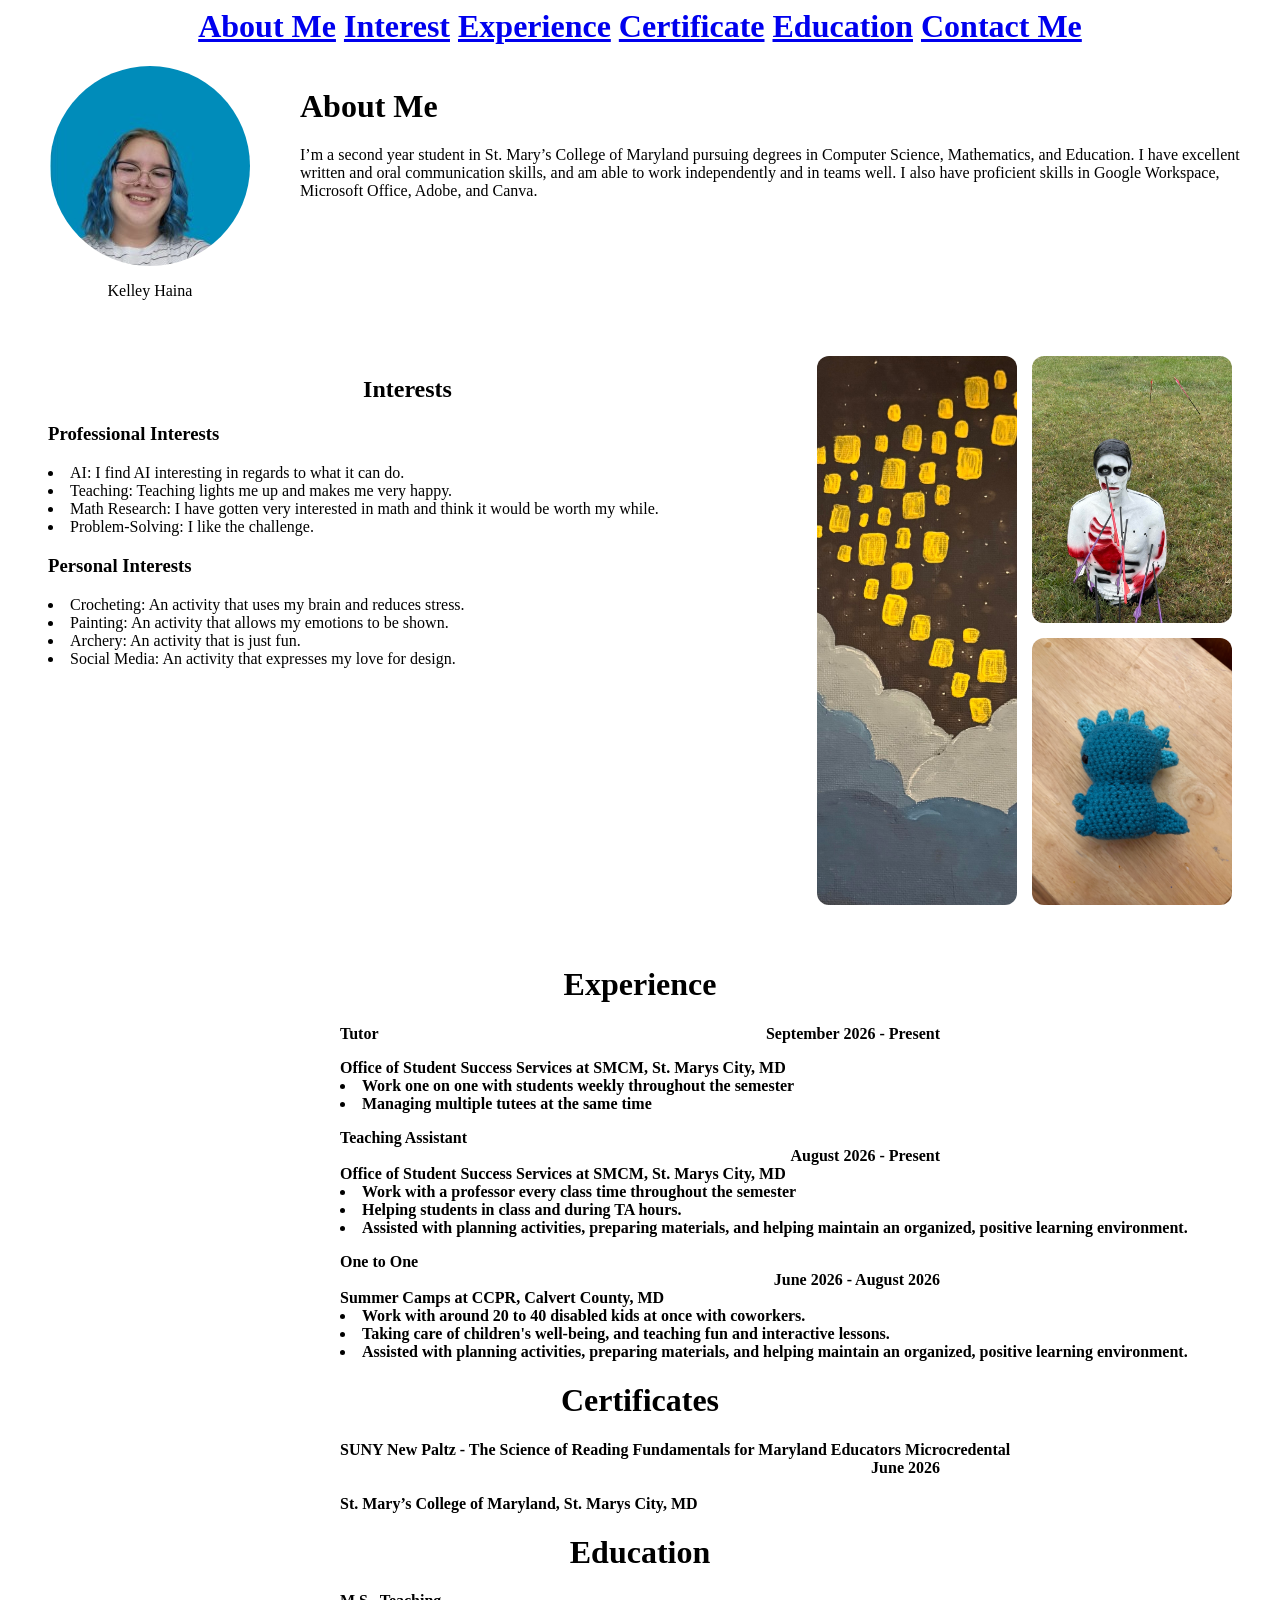
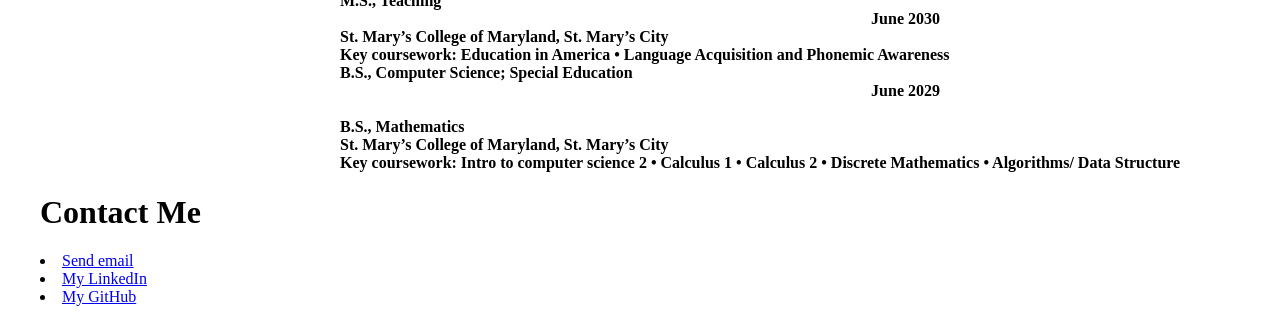
==== index.html @ e9c02467 "tutor date fix pt3" ====
<html>
<link rel="stylesheet" href="style.css">

<head>
  <title> Welcome to My Portfolio</title>
</head>

<body>
  <div class="navigationBar">
    <h1> <a href="#aboutMe">About Me</a>
      <a href="#interest">Interest</a>
      <a href="#experience">Experience</a>
      <a href="#certificate">Certificate</a>
      <a href="#education">Education</a>
      <a href="#contactMe">Contact Me</a>
    </h1>
  </div>
  <div class="containerAB">
    <div class="leftAB">
      <img src="img/Images.jpg" alt="Image">
      <p>Kelley Haina</p>
    </div>

    <div class="rightAB">
      <h1 id="aboutMe"> About Me </h1>
      <p>I’m a second year student in St. Mary’s College of Maryland pursuing degrees in Computer Science, Mathematics,
        and
        Education. I have excellent written and oral communication skills, and am able to work independently and in
        teams
        well. I also have proficient skills in Google Workspace, Microsoft Office, Adobe, and Canva.</p>
    </div>
  </div>
</body>

<body>
  <section class="projects">
    <div class="text-content">
      <h1 id="interest"> Interests </h1>
      <h3>Professional Interests</h3>
      <p>
        <li>AI: I find AI interesting in regards to what it can do.</li>
        <li>Teaching: Teaching lights me up and makes me very happy. </li>
        <li>Math Research: I have gotten very interested in math and think it would be worth my while. </li>
        <li>Problem-Solving: I like the challenge. </li>
      <h3>Personal Interests</h3>
      <p>
        <li>Crocheting: An activity that uses my brain and reduces stress. </li>
        <li>Painting: An activity that allows my emotions to be shown. </li>
        <li>Archery: An activity that is just fun. </li>
        <li>Social Media: An activity that expresses my love for design. </li>
      </p>
    </div>
    <div class="image-grid">
      <img src="img/painting.jpg" alt="Painting" class="medium-img">
      <img src="img/archery.jpg" alt="Archery" class="small-img">
      <img src="img/crochet.jpg" alt="Crochet" class="large-img">
    </div>
  </section>
</body>

<body>
  <div class="page">
    <div class="header">
      <h1 id="experience"> Experience</h1>
    </div>
    <div class="helper">
      <div class="title">Tutor</div>
      <div class="date">September 2026 - Present</div>
    </div>
    <p>
    <div class="title">Office of Student Success Services at SMCM, St. Marys City, MD <br>
      <li>Work one on one with students weekly throughout the semester</li>
      <li>Managing multiple tutees at the same time</li>
    </div>
    </p>
    <p> <b>
        <div class="title">Teaching Assistant</div>
        <div class="date">August 2026 - Present</div>
      </b>
    <div class="title">Office of Student Success Services at SMCM, St. Marys City, MD <br>
      <li>Work with a professor every class time throughout the semester</li>
      <li>Helping students in class and during TA hours.</li>
      <li>Assisted with planning activities, preparing materials, and helping maintain an organized, positive learning
        environment.</li>
    </div>
    </p>
    <p> <b>
        <div class="title">One to One</div>
        <div class="date"> June 2026 - August 2026</div>
      </b>
    <div class="title">Summer Camps at CCPR, Calvert County, MD <br>
      <li>Work with around 20 to 40 disabled kids at once with coworkers.</li>
      <li>Taking care of children's well-being, and teaching fun and interactive lessons.</li>
      <li>Assisted with planning activities, preparing materials, and helping maintain an organized, positive learning
        environment.</li>
    </div>
    </p>
  </div>
</body>

<body>
  <div class="page">
    <div class="header">
      <h1 id="certificate"> Certificates </h1>
    </div>
    <p><b>
        <div class="title">SUNY New Paltz - The Science of Reading Fundamentals for Maryland Educators
          Microcredental</div>
        <div class="date">June 2026</div>
      </b><br>
    <div class="title">St. Mary’s College of Maryland, St. Marys City, MD</div>
    </p>
  </div>
</body>

<body>
  <div class="page">
    <div class="header">
      <h1 id="education"> Education </h1>
    </div>
    <p>
    <div class="title"><b>M.S., Teaching</div>
    <div class="date">June 2030</b></div>
    <div class="title">St. Mary’s College of Maryland, St. Mary’s City<br>
      Key coursework: Education in America • Language Acquisition and Phonemic Awareness
    </div>
    <b>
      <div class="title">B.S., Computer Science; Special Education</div>
      <div class="date">June 2029 </div><br>
      <div class="title">B.S., Mathematics</div>
    </b>
    <div class="title">St. Mary’s College of Maryland, St. Mary’s City<br>
      Key coursework: Intro to computer science 2 • Calculus 1 • Calculus 2 • Discrete Mathematics • Algorithms/ Data
      Structure
    </div>
    </p>
  </div>
</body>

<body>
  <div class="page">
    <h1 id="contactMe"> Contact Me </h1>
    <p>
      <li><a href="mailto:kahaina.smcm.edu">Send email</a><br></li>
      <li><a href="http://www.linkedin.com/in/kelley-haina">My LinkedIn</a><br></li>
      <li><a href="https://github.com/Kelley-H">My GitHub</a></li>
    </p>
  </div>
</body>

</html>
---- style.css ----
.containerAB {
    display: flex;
    align-items: flex-start;
    gap: 40px;
    max-width: 1200px;
    margin: 0 auto;
}

.leftAB {
    width: 220px;
    flex-shrink: 0;
    text-align: center;
}

.leftAB img {
    width: 200px;
    height: 200px;
    border-radius: 50%;
    object-fit: cover;
}

.rightAB {
    flex: 1;
}

.right h1 {
    margin-top: 0;
}

.navigationBar {
    text-align: center;
}

.projects {
    display: flex;
    justify-content: space-between;
    align-items: flex-start;
    gap: 50px;

    max-width: 1200px;
    margin: 0 auto;

    padding: 40px;
}

.text-content {
    flex: 1;
}

.text-content h1 {
    margin-bottom: 20px;
    text-align: center;
}

.image-grid {
    display: grid;
    grid-template-columns: 200px 200px;
    grid-template-rows: 100px 100px;
    gap: 15px;
}

.small-img {
    grid-row: span 3;
    height: 50px;
}

.medium-img {
    grid-row: span 4;
    height: 100px;
}

.large-img {
    grid-row: span 1;
    height: 200px;
}

.image-grid img {
    width: 100%;
    height: 100%;
    object-fit: cover;
    border-radius: 12px;
}

.helper {
    display: flex;
    justify-content: space-between;
    align-items: center;
}

.title,
.date {
    font-weight: bold;
}

.header {
    text-align: center;
}

.date {
    width: fit-content;
    margin-left: auto;
    margin-right: 25%;
}

.title {
    width: fit-content;
    margin-right: auto;
    margin-left: 25%;
}

.page {
    gap: 40px;
    max-width: 1200px;
    margin: 0 auto;
}
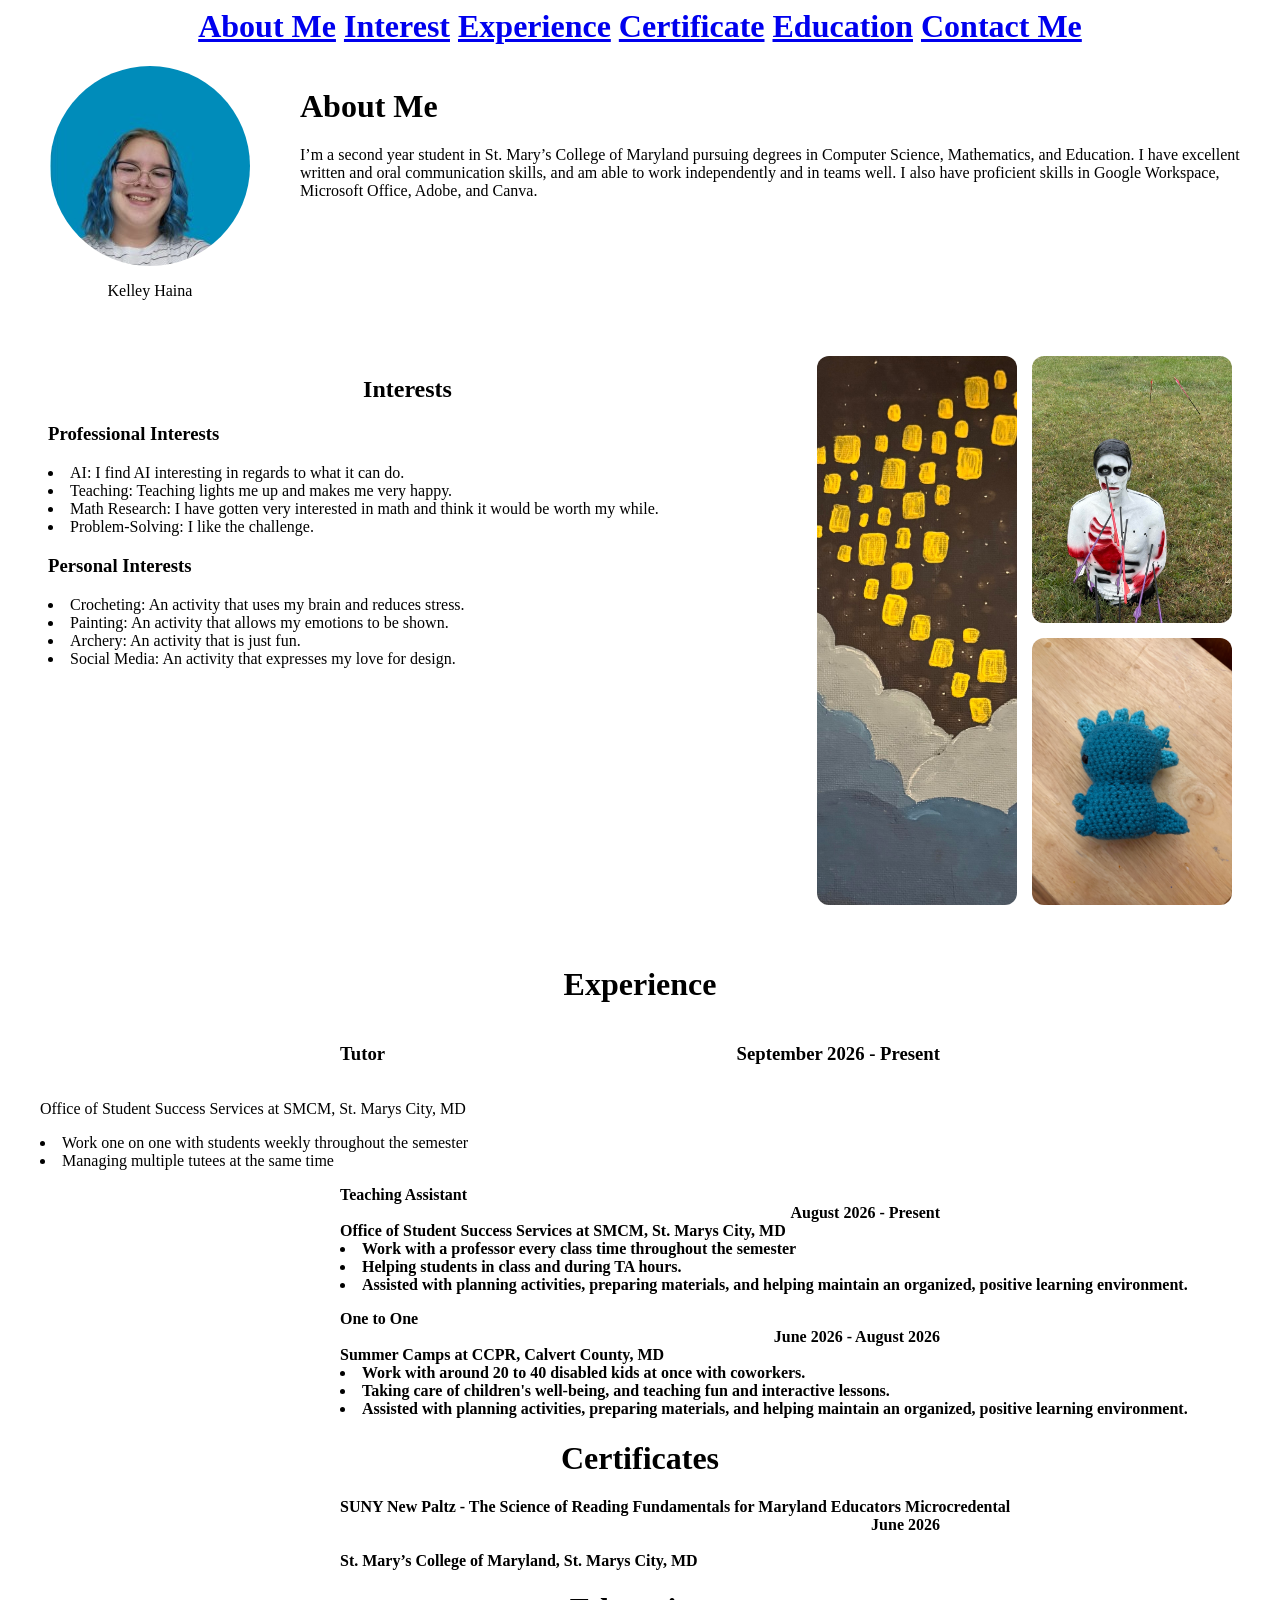
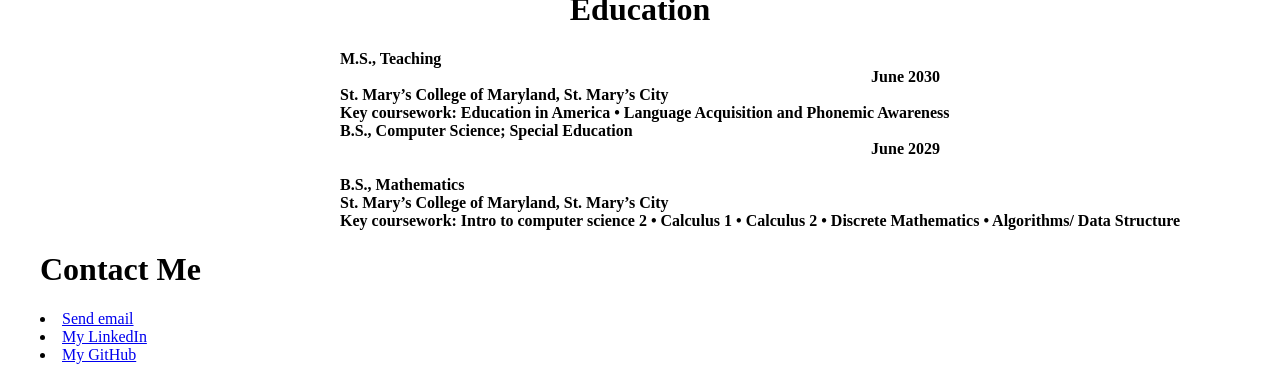
==== commit c43b7bbc: "tutor date fix pt4" ====
--- a/index.html
+++ b/index.html
@@ -64,14 +64,16 @@
       <h1 id="experience"> Experience</h1>
     </div>
     <div class="helper">
-      <div class="title">Tutor</div>
-      <div class="date">September 2026 - Present</div>
+      <div class="title">
+        <h3>Tutor</h3>
+      </div>
+      <div class="date">
+        <h3>September 2026 - Present</h3>
+      </div>
     </div>
-    <p>
-    <div class="title">Office of Student Success Services at SMCM, St. Marys City, MD <br>
+    <p>Office of Student Success Services at SMCM, St. Marys City, MD <br>
       <li>Work one on one with students weekly throughout the semester</li>
       <li>Managing multiple tutees at the same time</li>
-    </div>
     </p>
     <p> <b>
         <div class="title">Teaching Assistant</div>
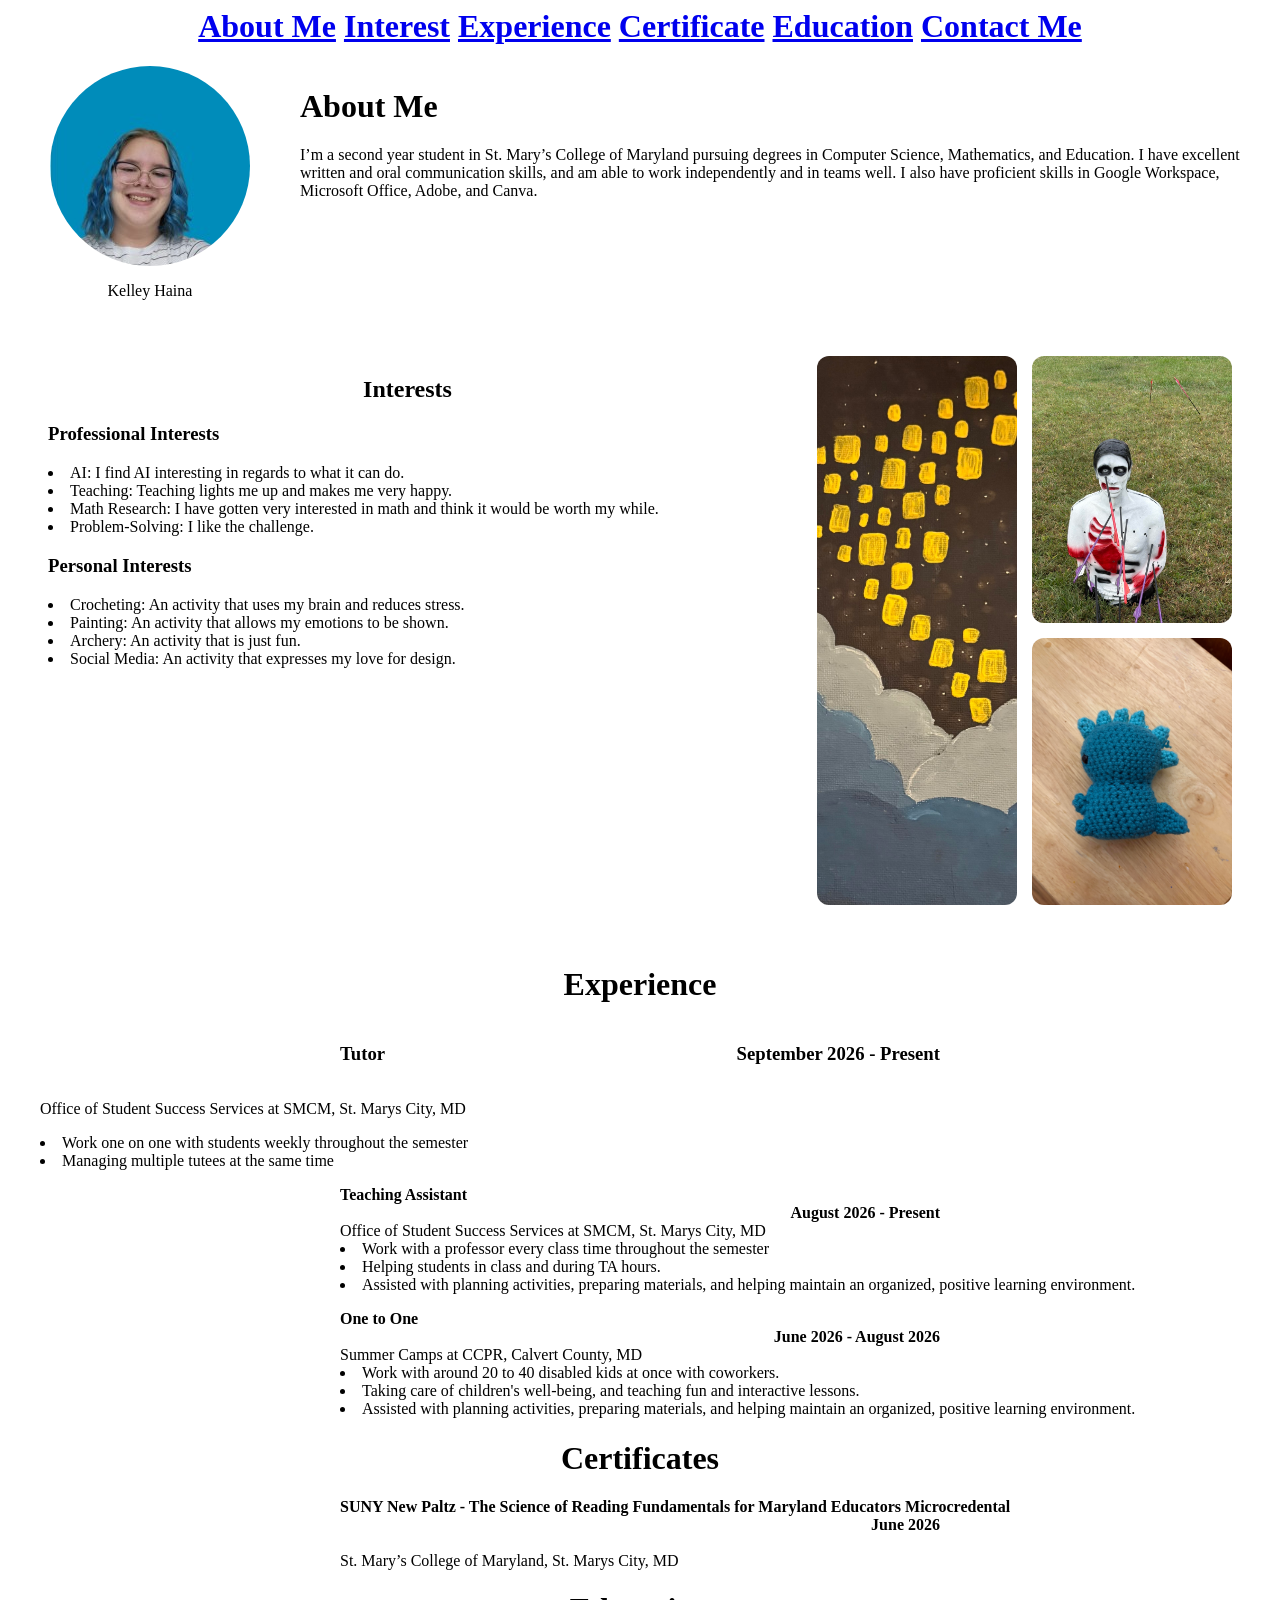
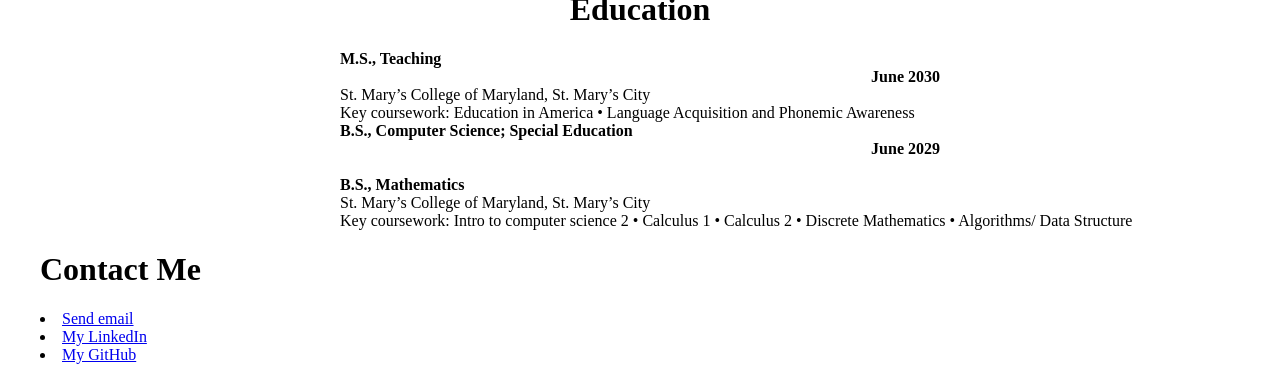
==== commit 9158b0a3: "tutoe date fix pt5" ====
--- a/index.html
+++ b/index.html
@@ -65,16 +65,18 @@
     </div>
     <div class="helper">
       <div class="title">
-        <h3>Tutor</h3>
+        <h3><b>Tutor</b></h3>
       </div>
       <div class="date">
-        <h3>September 2026 - Present</h3>
+        <h3><b>September 2026 - Present</b></h3>
       </div>
     </div>
-    <p>Office of Student Success Services at SMCM, St. Marys City, MD <br>
-      <li>Work one on one with students weekly throughout the semester</li>
-      <li>Managing multiple tutees at the same time</li>
-    </p>
+    <div class="body">
+      <p>Office of Student Success Services at SMCM, St. Marys City, MD <br>
+        <li>Work one on one with students weekly throughout the semester</li>
+        <li>Managing multiple tutees at the same time</li>
+      </p>
+    </div>
     <p> <b>
         <div class="title">Teaching Assistant</div>
         <div class="date">August 2026 - Present</div>
--- a/style.css
+++ b/style.css
@@ -87,11 +87,6 @@
     align-items: center;
 }
 
-.title,
-.date {
-    font-weight: bold;
-}
-
 .header {
     text-align: center;
 }
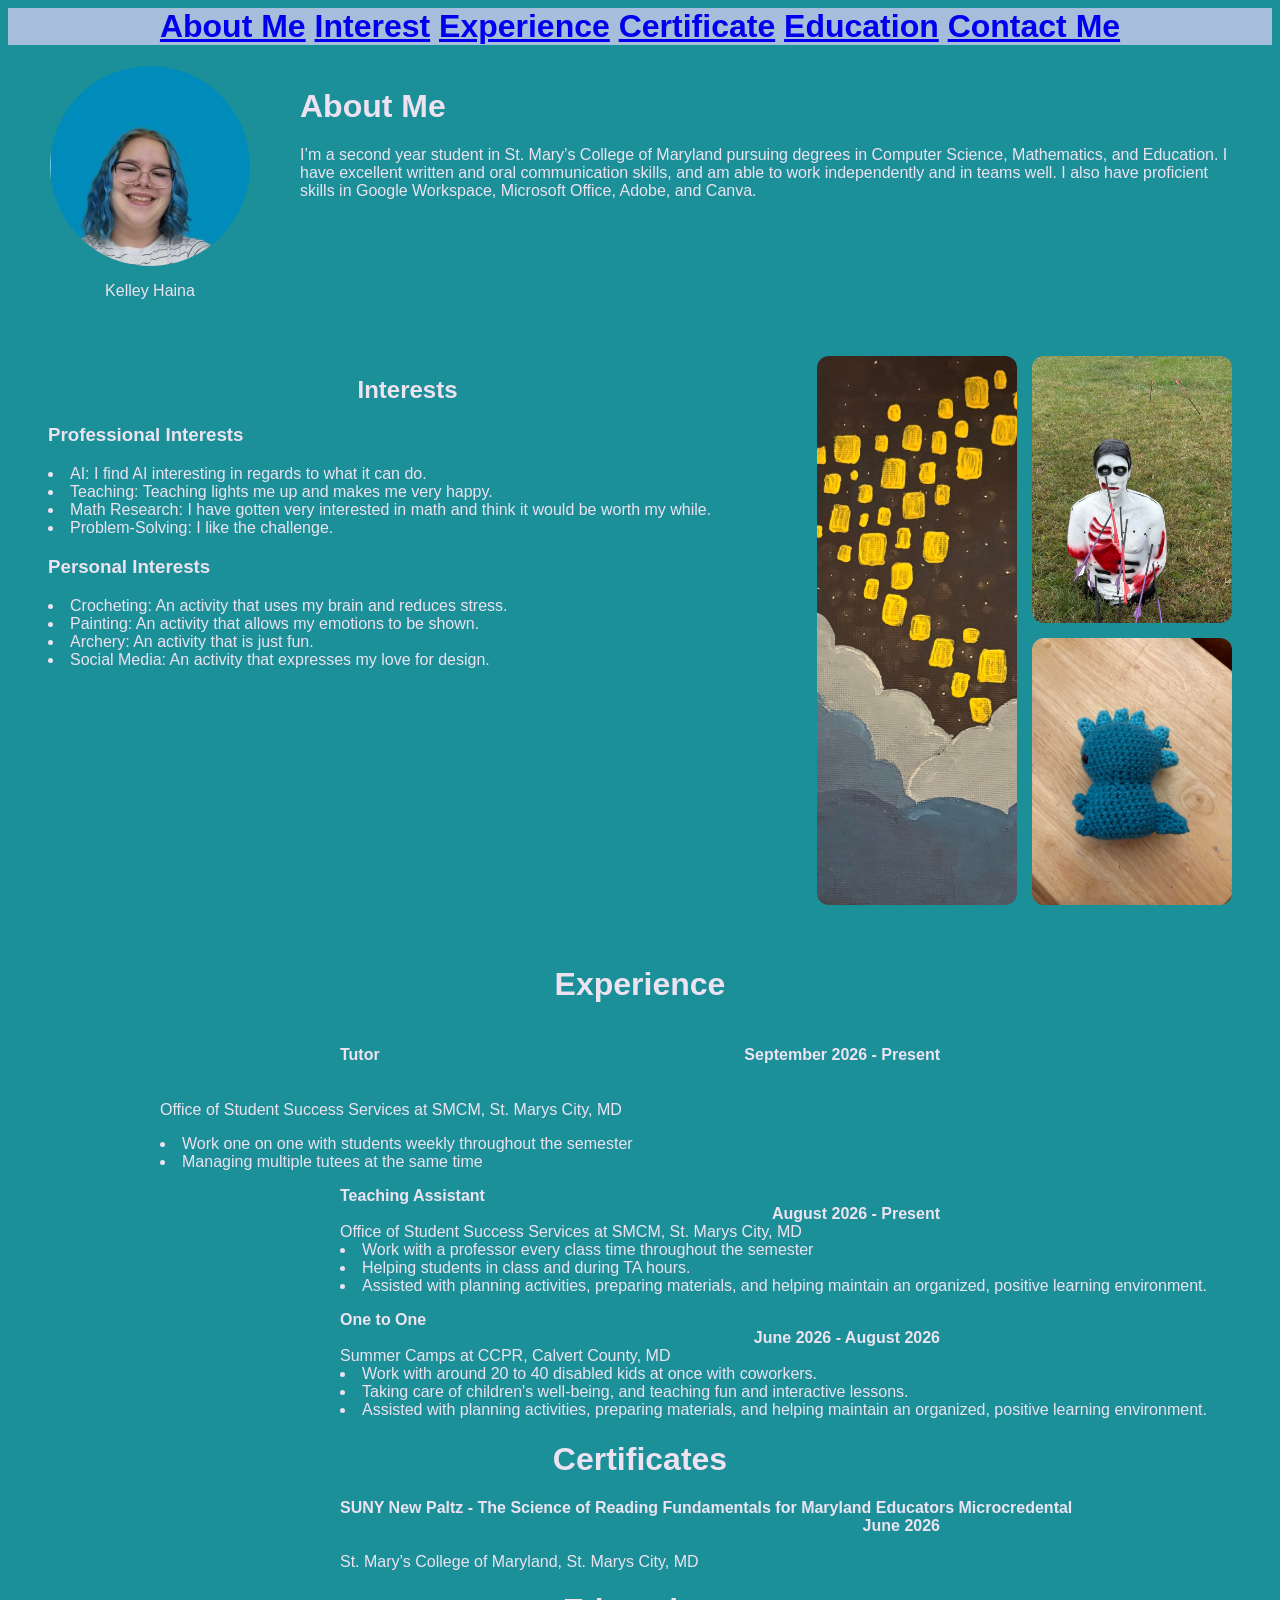
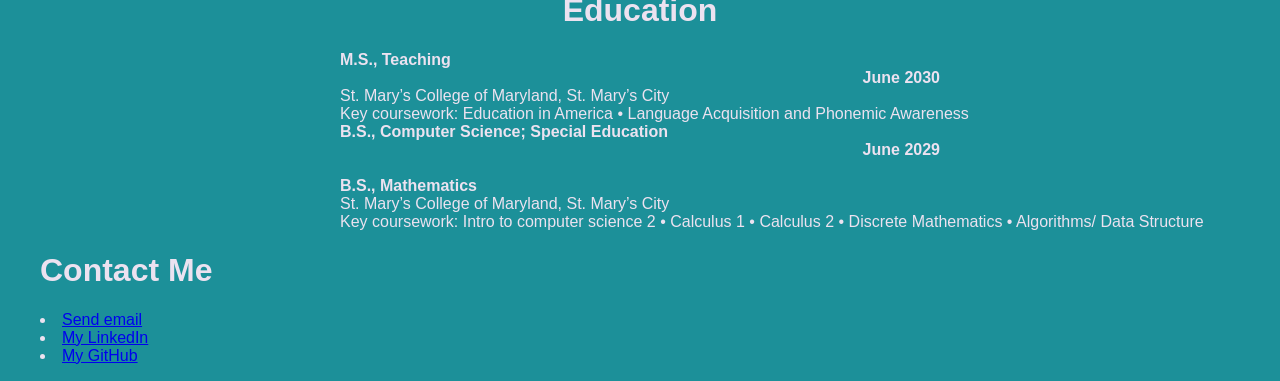
==== commit b4f5e2b7: "alignment and color update pt2" ====
--- a/index.html
+++ b/index.html
@@ -65,10 +65,10 @@
     </div>
     <div class="helper">
       <div class="title">
-        <h3><b>Tutor</b></h3>
+        <h4><b>Tutor</b></h4>
       </div>
       <div class="date">
-        <h3><b>September 2026 - Present</b></h3>
+        <h4><b>September 2026 - Present</b></h4>
       </div>
     </div>
     <div class="body">
--- a/style.css
+++ b/style.css
@@ -1,3 +1,9 @@
+body {
+    font-family: Georgia, sans-serif;
+    background-color: #1c9099;
+    color: #ece2f0;
+}
+
 .containerAB {
     display: flex;
     align-items: flex-start;
@@ -29,6 +35,7 @@
 
 .navigationBar {
     text-align: center;
+    background-color: #a6bddb;
 }
 
 .projects {
@@ -103,6 +110,12 @@
     margin-left: 25%;
 }
 
+.body {
+    width: fit-content;
+    margin-right: auto;
+    margin-left: 10%;
+}
+
 .page {
     gap: 40px;
     max-width: 1200px;
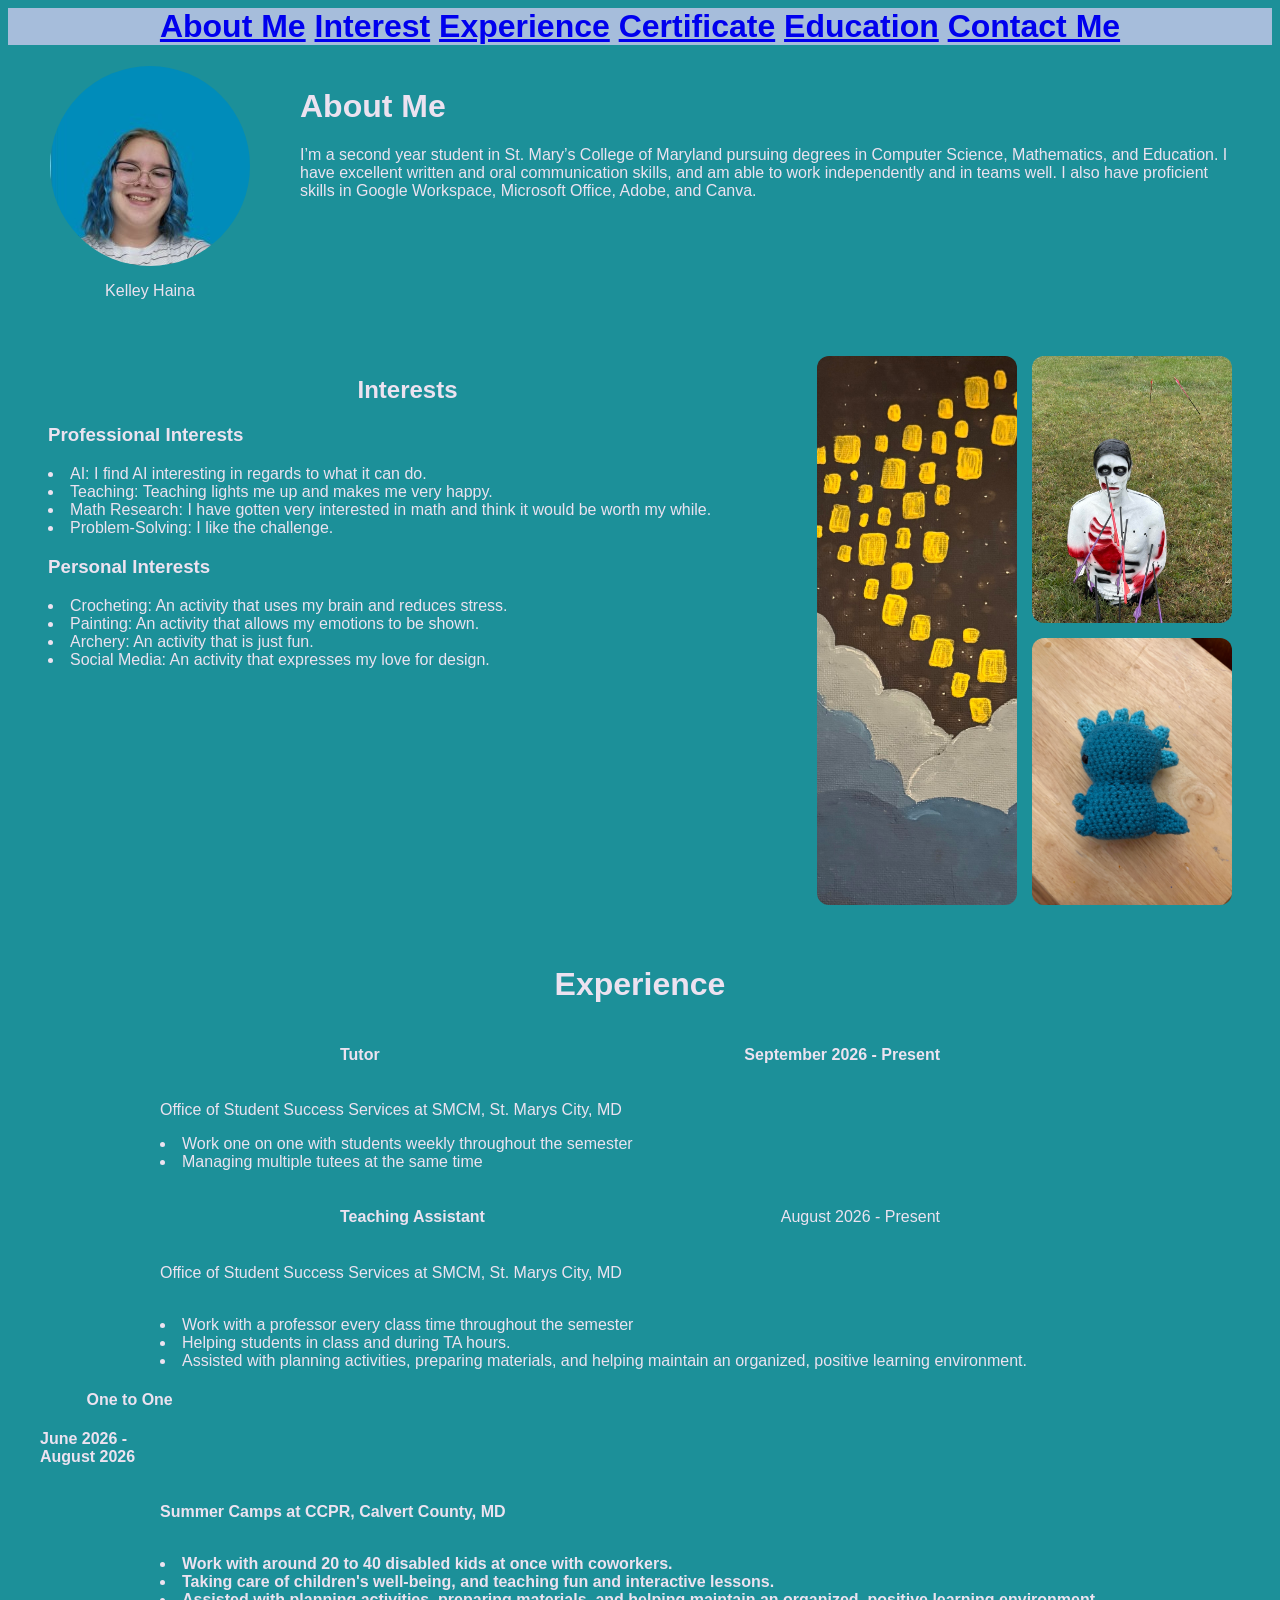
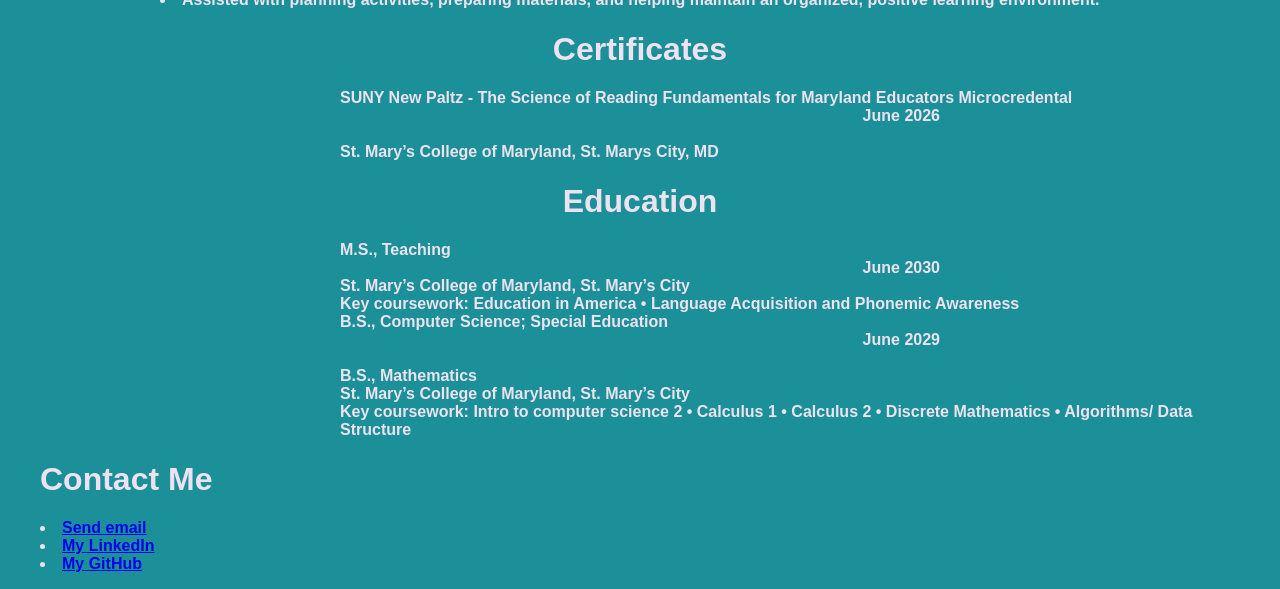
==== commit 10e7ac69: "experience update" ====
--- a/index.html
+++ b/index.html
@@ -77,28 +77,35 @@
         <li>Managing multiple tutees at the same time</li>
       </p>
     </div>
-    <p> <b>
-        <div class="title">Teaching Assistant</div>
-        <div class="date">August 2026 - Present</div>
-      </b>
-    <div class="title">Office of Student Success Services at SMCM, St. Marys City, MD <br>
+    <div class="helper">
+      <div class="title">
+        <h4><b>Teaching Assistant</b></h4>
+      </div>
+      <div class="date">August 2026 - Present</div>
+    </div>
+    <div class="body">
+      <p>Office of Student Success Services at SMCM, St. Marys City, MD </p><br>
       <li>Work with a professor every class time throughout the semester</li>
       <li>Helping students in class and during TA hours.</li>
       <li>Assisted with planning activities, preparing materials, and helping maintain an organized, positive learning
         environment.</li>
     </div>
-    </p>
-    <p> <b>
-        <div class="title">One to One</div>
-        <div class="date"> June 2026 - August 2026</div>
-      </b>
-    <div class="title">Summer Camps at CCPR, Calvert County, MD <br>
+
+    <div class="helper"> <b>
+        <div class="title">
+          <h4><b>One to One</b></h4>
+        </div>
+        <div class="date">
+          <h4><b>June 2026 - August 2026</b></h4>
+        </div>
+    </div>
+    <div class="body">
+      <p>Summer Camps at CCPR, Calvert County, MD </p><br>
       <li>Work with around 20 to 40 disabled kids at once with coworkers.</li>
       <li>Taking care of children's well-being, and teaching fun and interactive lessons.</li>
       <li>Assisted with planning activities, preparing materials, and helping maintain an organized, positive learning
         environment.</li>
     </div>
-    </p>
   </div>
 </body>
 
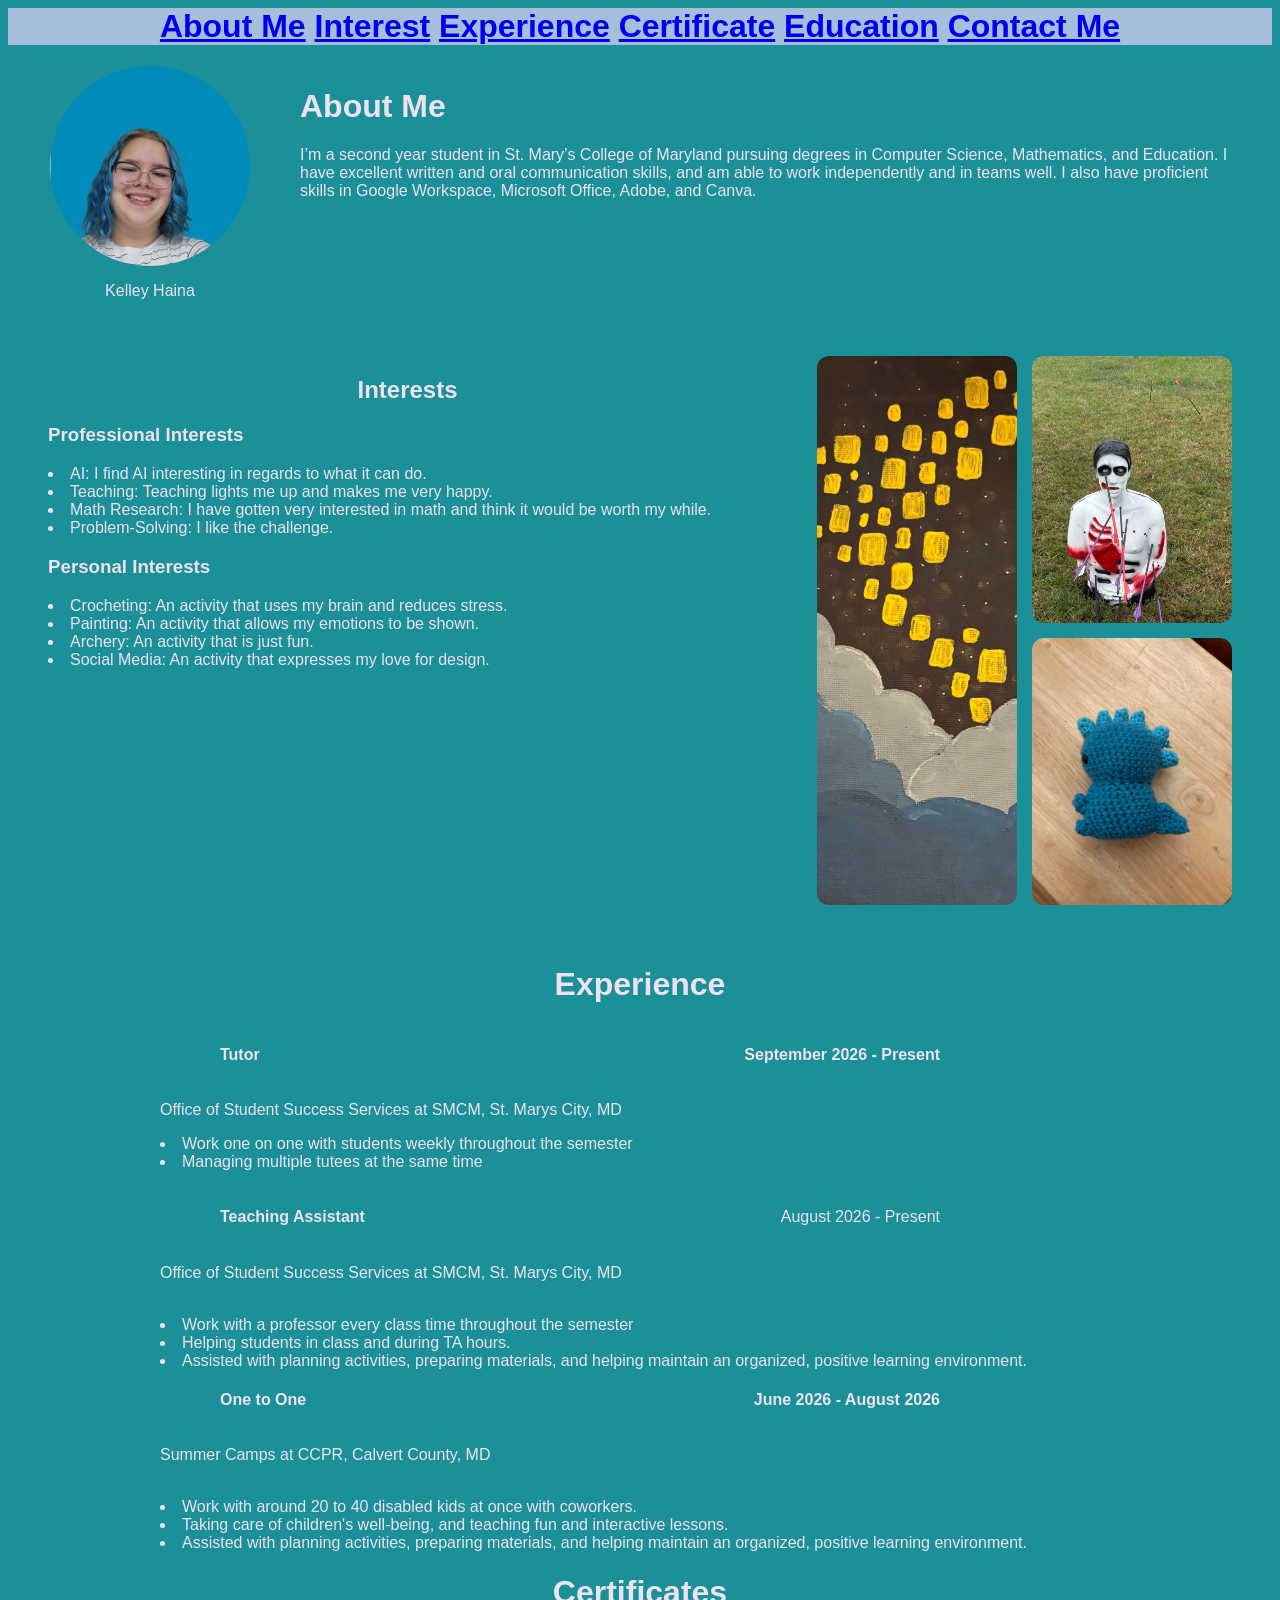
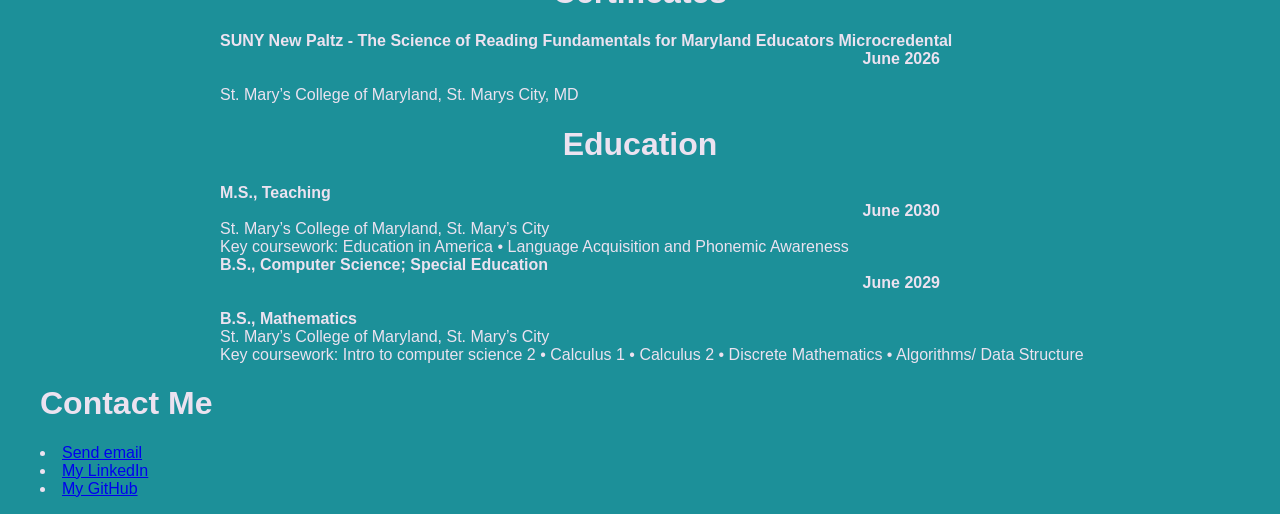
==== commit 00f0800e: "experience update 2" ====
--- a/index.html
+++ b/index.html
@@ -91,13 +91,13 @@
         environment.</li>
     </div>
 
-    <div class="helper"> <b>
-        <div class="title">
-          <h4><b>One to One</b></h4>
-        </div>
-        <div class="date">
-          <h4><b>June 2026 - August 2026</b></h4>
-        </div>
+    <div class="helper">
+      <div class="title">
+        <h4><b>One to One</b></h4>
+      </div>
+      <div class="date">
+        <h4><b>June 2026 - August 2026</b></h4>
+      </div>
     </div>
     <div class="body">
       <p>Summer Camps at CCPR, Calvert County, MD </p><br>
--- a/style.css
+++ b/style.css
@@ -107,7 +107,7 @@
 .title {
     width: fit-content;
     margin-right: auto;
-    margin-left: 25%;
+    margin-left: 15%;
 }
 
 .body {
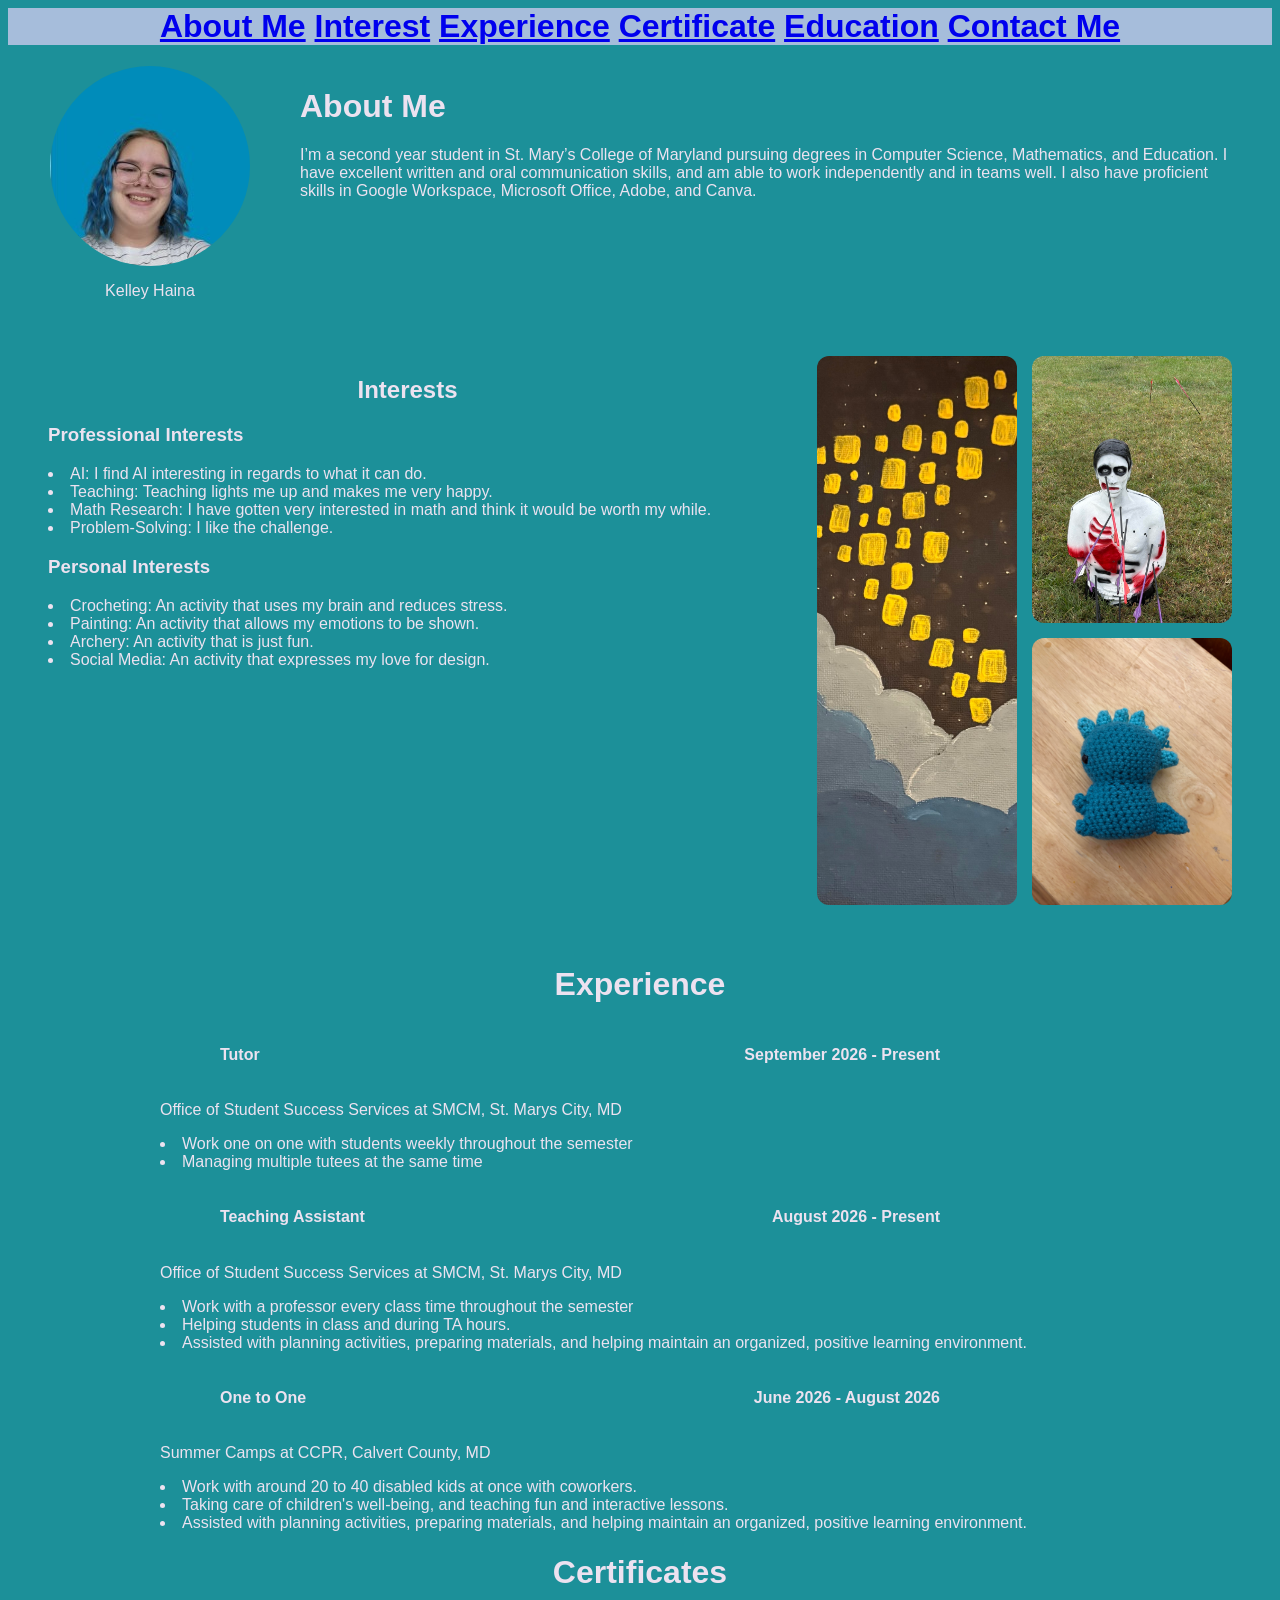
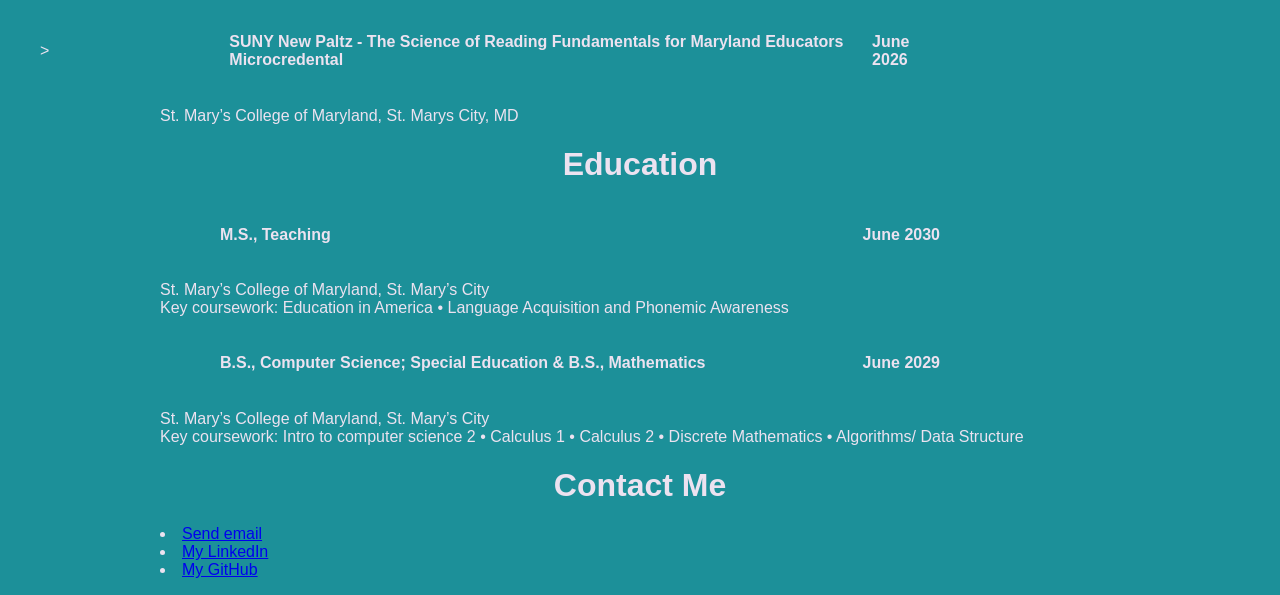
==== commit 0ac9ad35: "text update" ====
--- a/index.html
+++ b/index.html
@@ -81,14 +81,15 @@
       <div class="title">
         <h4><b>Teaching Assistant</b></h4>
       </div>
-      <div class="date">August 2026 - Present</div>
+      <div class="date"><b>August 2026 - Present</b></div>
     </div>
     <div class="body">
-      <p>Office of Student Success Services at SMCM, St. Marys City, MD </p><br>
-      <li>Work with a professor every class time throughout the semester</li>
-      <li>Helping students in class and during TA hours.</li>
-      <li>Assisted with planning activities, preparing materials, and helping maintain an organized, positive learning
-        environment.</li>
+      <p>Office of Student Success Services at SMCM, St. Marys City, MD <br>
+        <li>Work with a professor every class time throughout the semester</li>
+        <li>Helping students in class and during TA hours.</li>
+        <li>Assisted with planning activities, preparing materials, and helping maintain an organized, positive learning
+          environment.</li>
+      </p>
     </div>
 
     <div class="helper">
@@ -100,11 +101,12 @@
       </div>
     </div>
     <div class="body">
-      <p>Summer Camps at CCPR, Calvert County, MD </p><br>
-      <li>Work with around 20 to 40 disabled kids at once with coworkers.</li>
-      <li>Taking care of children's well-being, and teaching fun and interactive lessons.</li>
-      <li>Assisted with planning activities, preparing materials, and helping maintain an organized, positive learning
-        environment.</li>
+      <p>Summer Camps at CCPR, Calvert County, MD <br>
+        <li>Work with around 20 to 40 disabled kids at once with coworkers.</li>
+        <li>Taking care of children's well-being, and teaching fun and interactive lessons.</li>
+        <li>Assisted with planning activities, preparing materials, and helping maintain an organized, positive learning
+          environment.</li>
+      </p>
     </div>
   </div>
 </body>
@@ -114,13 +116,18 @@
     <div class="header">
       <h1 id="certificate"> Certificates </h1>
     </div>
-    <p><b>
-        <div class="title">SUNY New Paltz - The Science of Reading Fundamentals for Maryland Educators
-          Microcredental</div>
-        <div class="date">June 2026</div>
-      </b><br>
-    <div class="title">St. Mary’s College of Maryland, St. Marys City, MD</div>
-    </p>
+    <div class="helper">>
+      <div class="title">
+        <h4><b>SUNY New Paltz - The Science of Reading Fundamentals for Maryland Educators
+            Microcredental</b></h4>
+      </div>
+      <div class="date">
+        <h4><b>June 2026</b></h4>
+      </div>
+    </div>
+    <div class="body">
+      <p>St. Mary’s College of Maryland, St. Marys City, MD</p>
+    </div>
   </div>
 </body>
 
@@ -129,33 +136,46 @@
     <div class="header">
       <h1 id="education"> Education </h1>
     </div>
-    <p>
-    <div class="title"><b>M.S., Teaching</div>
-    <div class="date">June 2030</b></div>
-    <div class="title">St. Mary’s College of Maryland, St. Mary’s City<br>
-      Key coursework: Education in America • Language Acquisition and Phonemic Awareness
+    <div class="helper">
+      <div class="title">
+        <h4><b>M.S., Teaching</b></h4>
+      </div>
+      <div class="date">
+        <h4><b>June 2030</b></h4>
+      </div>
     </div>
-    <b>
-      <div class="title">B.S., Computer Science; Special Education</div>
-      <div class="date">June 2029 </div><br>
-      <div class="title">B.S., Mathematics</div>
-    </b>
-    <div class="title">St. Mary’s College of Maryland, St. Mary’s City<br>
-      Key coursework: Intro to computer science 2 • Calculus 1 • Calculus 2 • Discrete Mathematics • Algorithms/ Data
-      Structure
+    <div class="body">
+      <p>St. Mary’s College of Maryland, St. Mary’s City<br>
+        Key coursework: Education in America • Language Acquisition and Phonemic Awareness</p>
     </div>
-    </p>
+    <div class="helper">
+      <div class="title">
+        <h4><b>B.S., Computer Science; Special Education & B.S., Mathematics</b></h4>
+      </div>
+      <div class="date">
+        <h4><b>June 2029 </b></h4>
+      </div>
+    </div>
+    <div class="body">
+      <p>St. Mary’s College of Maryland, St. Mary’s City<br>
+        Key coursework: Intro to computer science 2 • Calculus 1 • Calculus 2 • Discrete Mathematics • Algorithms/ Data
+        Structure</p>
+    </div>
   </div>
 </body>
 
 <body>
   <div class="page">
-    <h1 id="contactMe"> Contact Me </h1>
-    <p>
-      <li><a href="mailto:kahaina.smcm.edu">Send email</a><br></li>
-      <li><a href="http://www.linkedin.com/in/kelley-haina">My LinkedIn</a><br></li>
-      <li><a href="https://github.com/Kelley-H">My GitHub</a></li>
-    </p>
+    <div class="header">
+      <h1 id="contactMe"> Contact Me </h1>
+    </div>
+    <div class="body">
+      <p>
+        <li><a href="mailto:kahaina.smcm.edu">Send email</a><br></li>
+        <li><a href="http://www.linkedin.com/in/kelley-haina">My LinkedIn</a><br></li>
+        <li><a href="https://github.com/Kelley-H">My GitHub</a></li>
+      </p>
+    </div>
   </div>
 </body>
 
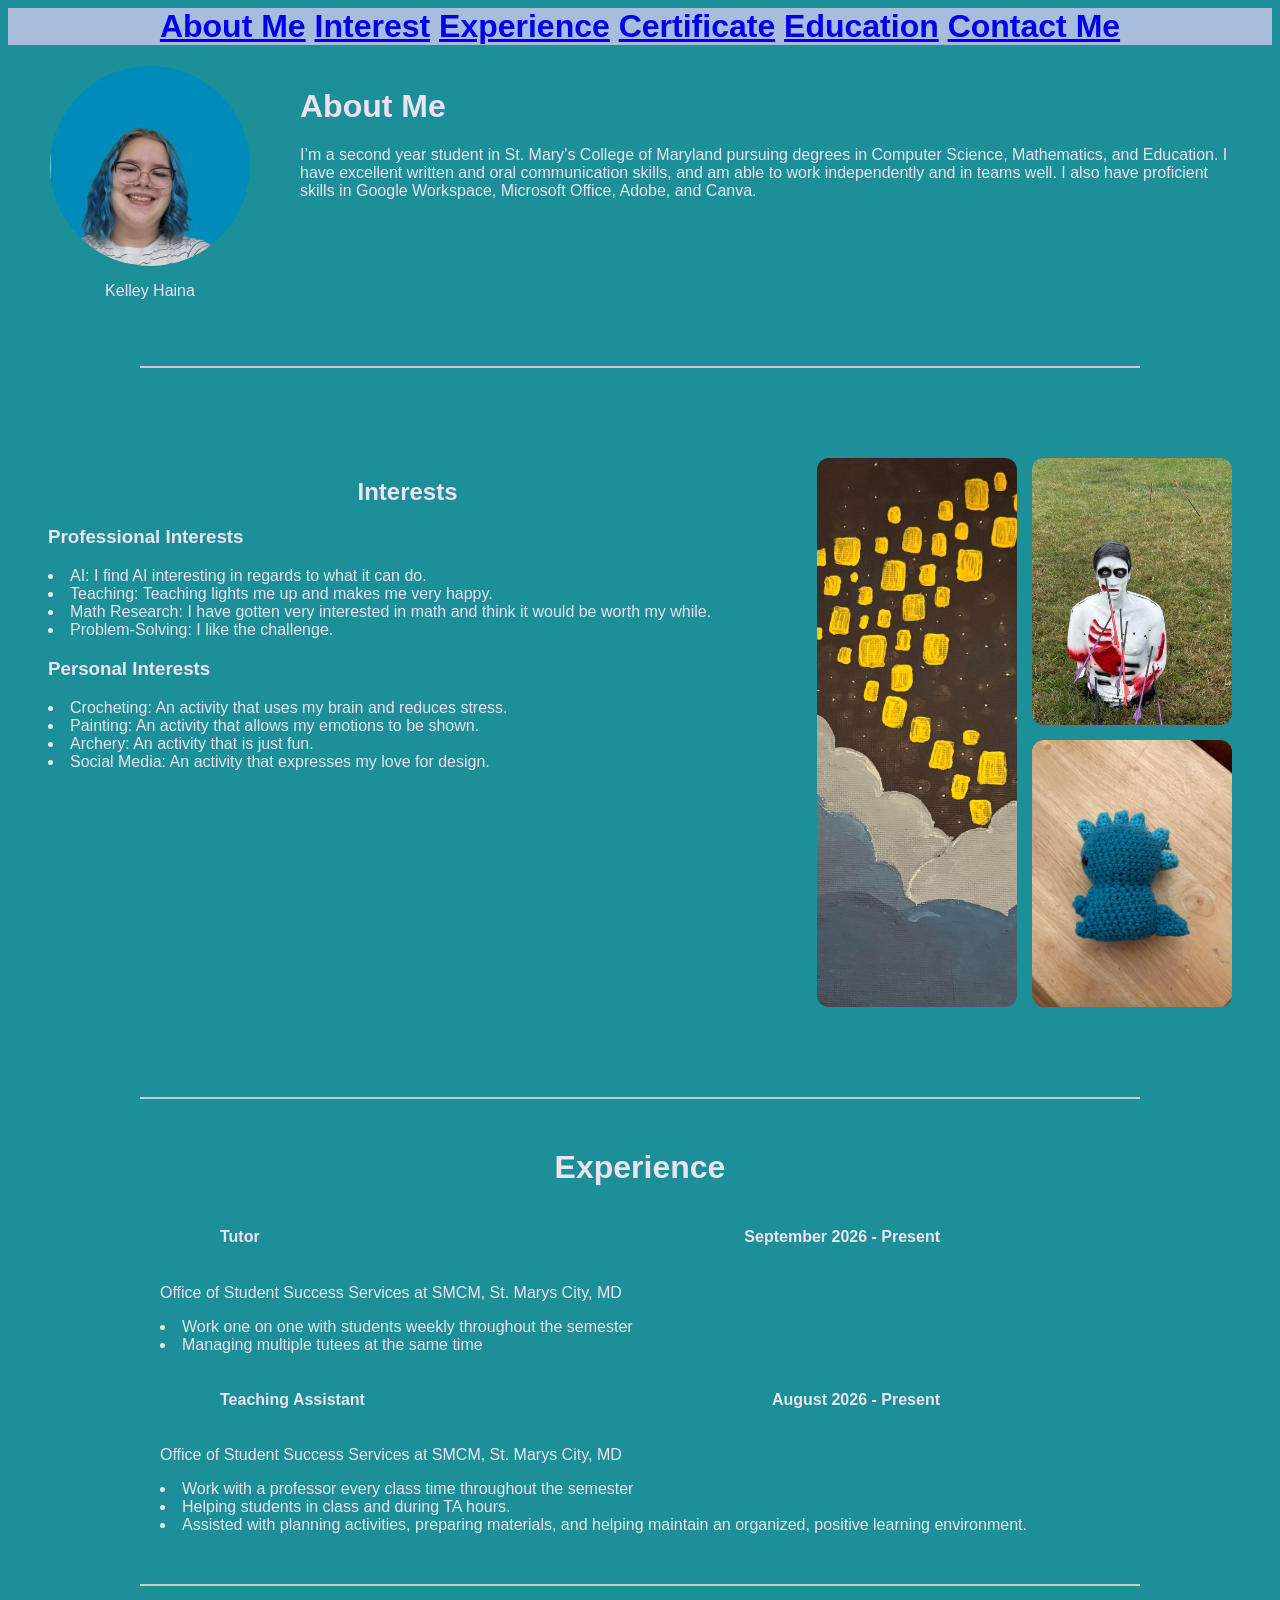
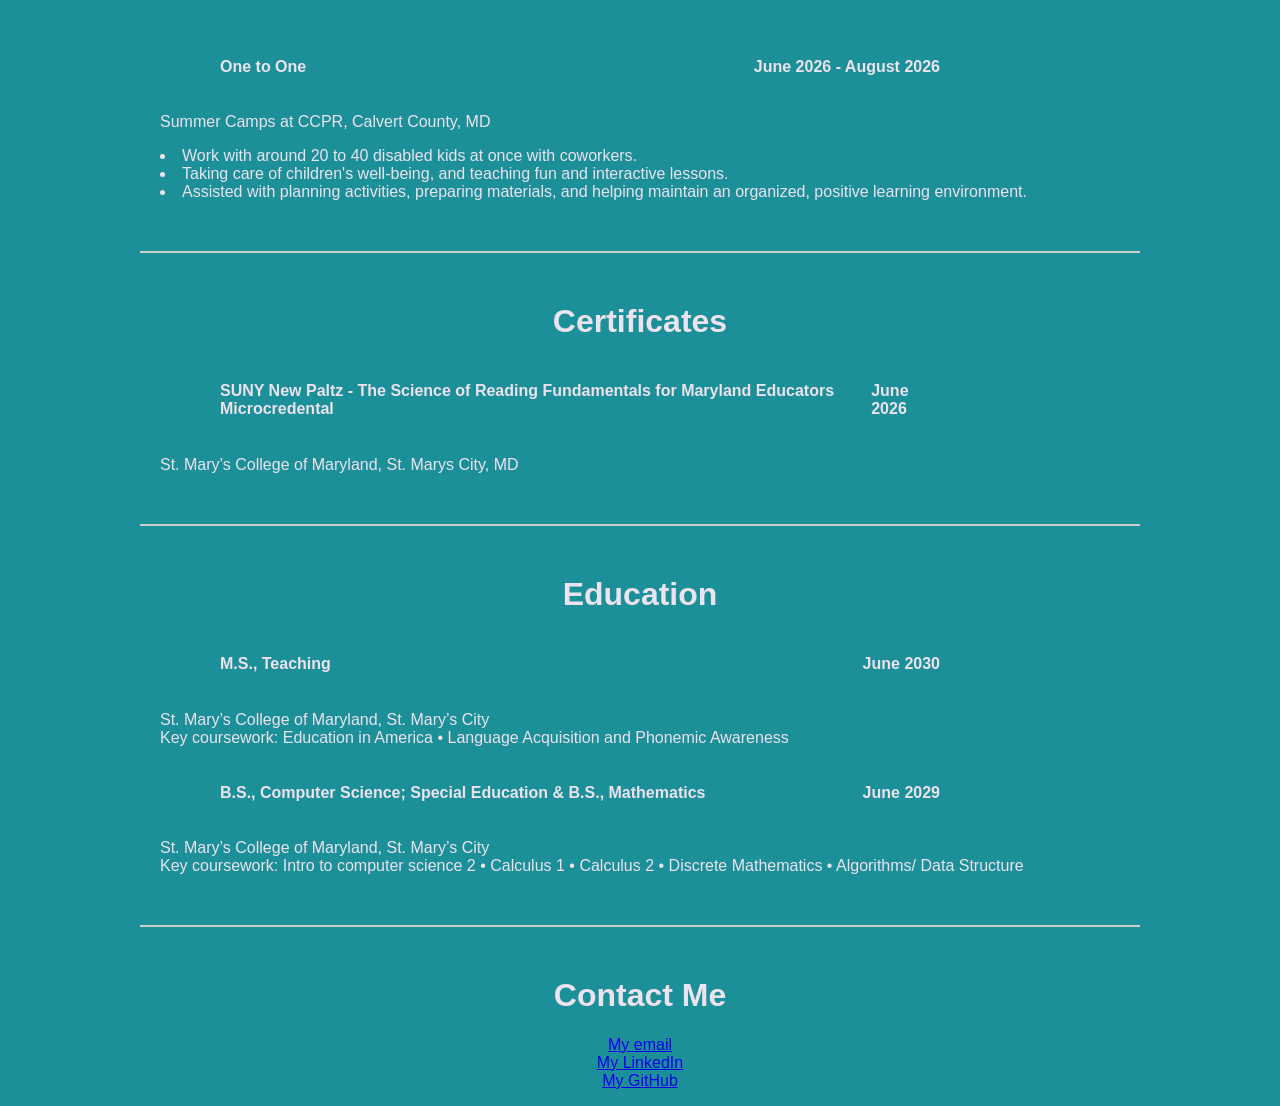
==== commit a0cf6dda: "display upload" ====
--- a/index.html
+++ b/index.html
@@ -30,9 +30,8 @@
         well. I also have proficient skills in Google Workspace, Microsoft Office, Adobe, and Canva.</p>
     </div>
   </div>
-</body>
+  <hr class="divider">
 
-<body>
   <section class="projects">
     <div class="text-content">
       <h1 id="interest"> Interests </h1>
@@ -56,9 +55,8 @@
       <img src="img/crochet.jpg" alt="Crochet" class="large-img">
     </div>
   </section>
-</body>
+  <hr class="divider">
 
-<body>
   <div class="page">
     <div class="header">
       <h1 id="experience"> Experience</h1>
@@ -91,6 +89,7 @@
           environment.</li>
       </p>
     </div>
+    <hr class="divider">
 
     <div class="helper">
       <div class="title">
@@ -109,14 +108,13 @@
       </p>
     </div>
   </div>
-</body>
+  <hr class="divider">
 
-<body>
   <div class="page">
     <div class="header">
       <h1 id="certificate"> Certificates </h1>
     </div>
-    <div class="helper">>
+    <div class="helper">
       <div class="title">
         <h4><b>SUNY New Paltz - The Science of Reading Fundamentals for Maryland Educators
             Microcredental</b></h4>
@@ -129,9 +127,8 @@
       <p>St. Mary’s College of Maryland, St. Marys City, MD</p>
     </div>
   </div>
-</body>
+  <hr class="divider">
 
-<body>
   <div class="page">
     <div class="header">
       <h1 id="education"> Education </h1>
@@ -162,18 +159,17 @@
         Structure</p>
     </div>
   </div>
-</body>
+  <hr class="divider">
 
-<body>
   <div class="page">
     <div class="header">
       <h1 id="contactMe"> Contact Me </h1>
     </div>
-    <div class="body">
+    <div class="bodyContact">
       <p>
-        <li><a href="mailto:kahaina.smcm.edu">Send email</a><br></li>
-        <li><a href="http://www.linkedin.com/in/kelley-haina">My LinkedIn</a><br></li>
-        <li><a href="https://github.com/Kelley-H">My GitHub</a></li>
+        <a href="mailto:kahaina.smcm.edu">My email</a><br>
+        <a href="http://www.linkedin.com/in/kelley-haina">My LinkedIn</a><br>
+        <a href="https://github.com/Kelley-H">My GitHub</a>
       </p>
     </div>
   </div>
--- a/style.css
+++ b/style.css
@@ -120,4 +120,16 @@
     gap: 40px;
     max-width: 1200px;
     margin: 0 auto;
+}
+
+.bodyContact {
+    text-align: center;
+}
+
+.divider {
+    border: none;
+    height: 2px;
+    background-color: #ccc;
+    margin: 50px auto;
+    max-width: 1000px;
 }
